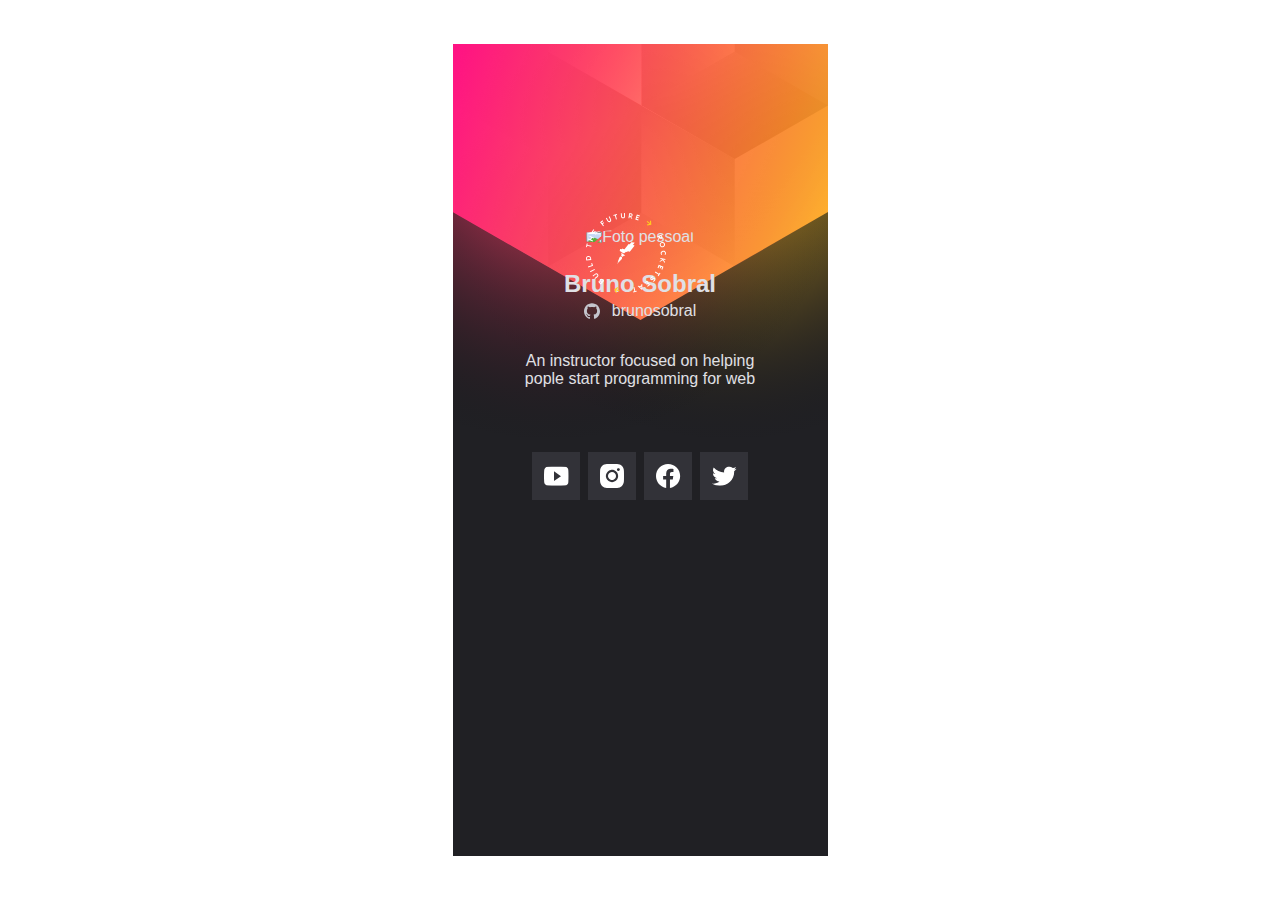
==== index.html @ 5dad191b "Aplicar display flex nos ícones" ====
<!DOCTYPE html>
<html lang="pt-br">
  <head>
    <meta charset="UTF-8" />
    <meta http-equiv="X-UA-Compatible" content="IE=edge" />
    <meta name="viewport" content="width=device-width, initial-scale=1.0" />

    <link rel="stylesheet" href="style.css" />

    <!--Google Fonts-->
    <link rel="preconnect" href="https://fonts.googleapis.com" />
    <link rel="preconnect" href="https://fonts.gstatic.com" crossorigin />
    <link
      href="https://fonts.googleapis.com/css2?family=Roboto:wght@400;700&display=swap"
      rel="stylesheet"
    />
    <title>NLW Heat - Origin</title>
  </head>
  <body>
    <main>
      <div class="container">
        <div class="avatar">
          <span><img src="images/build.svg" alt="Selo Rocketseat" /></span>
          <img src="http://lorempixel.com/185/185/people/" alt="Foto pessoal" />
        </div>

        <h1>Bruno Sobral</h1>

        <a href="#">
          <img src="images/github.svg" alt="logo github" />
          brunosobral
        </a>

        <p>An instructor focused on helping pople start programming for web</p>

        <ul>
          <li>
            <a href="https://youtube.com" target="_blank"
              ><img src="images/youtube.svg" alt="Ícone Youtube"
            /></a>
          </li>
          <li>
            <a href="https://instagram.com" target="_blank"
              ><img src="images/instagram.svg" alt="Ícone Instagram"
            /></a>
          </li>
          <li>
            <a href="https://facebook.com" target="_blank"
              ><img src="images/facebook.svg" alt="Ícone Facebook"
            /></a>
          </li>
          <li>
            <a href="https://twitter.com" target="_blank"
              ><img src="images/twitter.svg" alt="Ícone Twitter" />
            </a>
          </li>
        </ul>
      </div>
    </main>
  </body>
</html>
---- style.css ----
* {
  margin: 0;
}

html,
body {
  --grey: hsla(240, 9%, 89%);
  --grey2: hsla(240, 7%, 78%)
  --black: hsla(240, 6%, 13%);

  height: 100%;
  font-family: "Robot", sans-serif;
  -webkit-font-smoothing: antialiased;
}

body {
  display: grid;
  place-items: center;
}

main {
  background: url(./images/background.svg);
  width: 375px;
  height: 812px;
}

.container {
  max-width: 250px;
  margin-left: auto;
  margin-right: auto;
  text-align: center;

  color: var(--grey);
}

.avatar {
  width: 10rem; /*1rem = 16px, 10rem = 160px*/
  margin: 11.5rem auto 0;

  position: relative;
}

.avatar span {
  position: absolute;
  top: -15px;
  z-index: 1;
}

.avatar > img {
  width: 10rem;
  height: 11.5rem;
  object-fit: cover;

  clip-path: polygon(50% 0, 100% 25%, 100% 75%, 50% 100%, 0 75%, 0 25%);
}

h1 {
  font-size: 1.5rem;

  margin-top: 1.5rem;
  margin-bottom: 0.25rem;
}

a {
  color: var(--grey2);
  text-decoration: none;
  
  display: flex;
  gap: 0.75rem;
  
  justify-content: center;
  align-items: center;
  
  /* margin-top: 0.25rem; */
}

p{
  margin-top: 2rem;
}

ul{
  margin-top: 4rem;

  list-style: none;
  padding: 0;

  display: flex;
  gap: 0.5rem;

  justify-content: center;
}
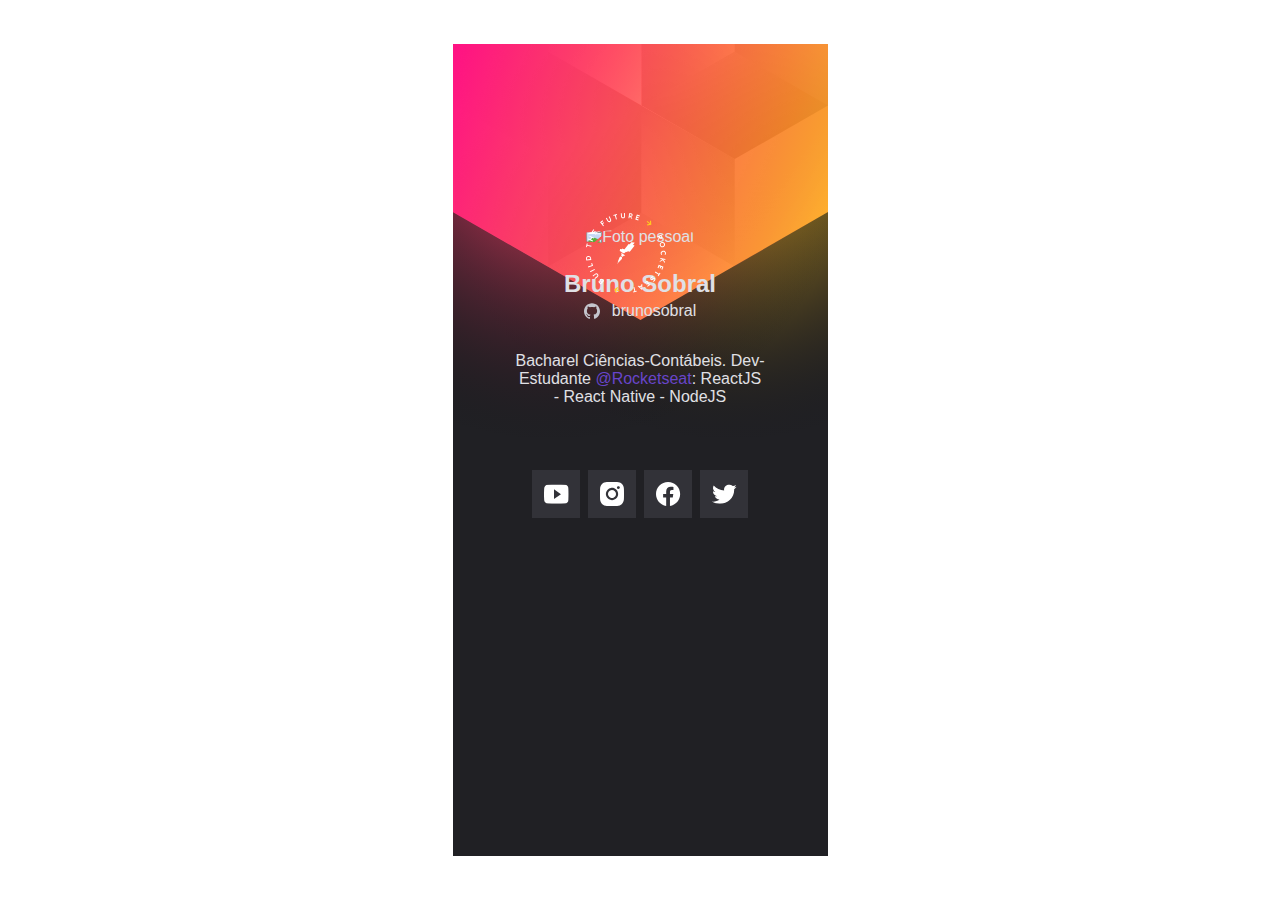
==== commit 315af31d: "figma_projeto" ====
--- a/index.html
+++ b/index.html
@@ -7,6 +7,9 @@
 
     <link rel="stylesheet" href="style.css" />
 
+    <!--Rocketseat ico-->
+    <link rel="icon" href="./favicon.ico" />
+
     <!--Google Fonts-->
     <link rel="preconnect" href="https://fonts.googleapis.com" />
     <link rel="preconnect" href="https://fonts.gstatic.com" crossorigin />
@@ -14,6 +17,7 @@
       href="https://fonts.googleapis.com/css2?family=Roboto:wght@400;700&display=swap"
       rel="stylesheet"
     />
+
     <title>NLW Heat - Origin</title>
   </head>
   <body>
@@ -21,17 +25,20 @@
       <div class="container">
         <div class="avatar">
           <span><img src="images/build.svg" alt="Selo Rocketseat" /></span>
-          <img src="http://lorempixel.com/185/185/people/" alt="Foto pessoal" />
+          <img src="https://github.com/BrunoSobralDEV.png" alt="Foto pessoal" />
         </div>
 
         <h1>Bruno Sobral</h1>
 
-        <a href="#">
+        <a href="https://github.com/BrunoSobralDEV">
           <img src="images/github.svg" alt="logo github" />
           brunosobral
         </a>
 
-        <p>An instructor focused on helping pople start programming for web</p>
+        <p>
+          Bacharel Ciências-Contábeis. Dev-Estudante <span class="rocketseat">@Rocketseat</span>: ReactJS
+          - React Native - NodeJS
+        </p>
 
         <ul>
           <li>
--- a/style.css
+++ b/style.css
@@ -70,14 +70,16 @@
   
   justify-content: center;
   align-items: center;
-  
+
   /* margin-top: 0.25rem; */
 }
 
 p{
   margin-top: 2rem;
 }
-
+.rocketseat{
+  color: #6845ca;
+}
 ul{
   margin-top: 4rem;
 
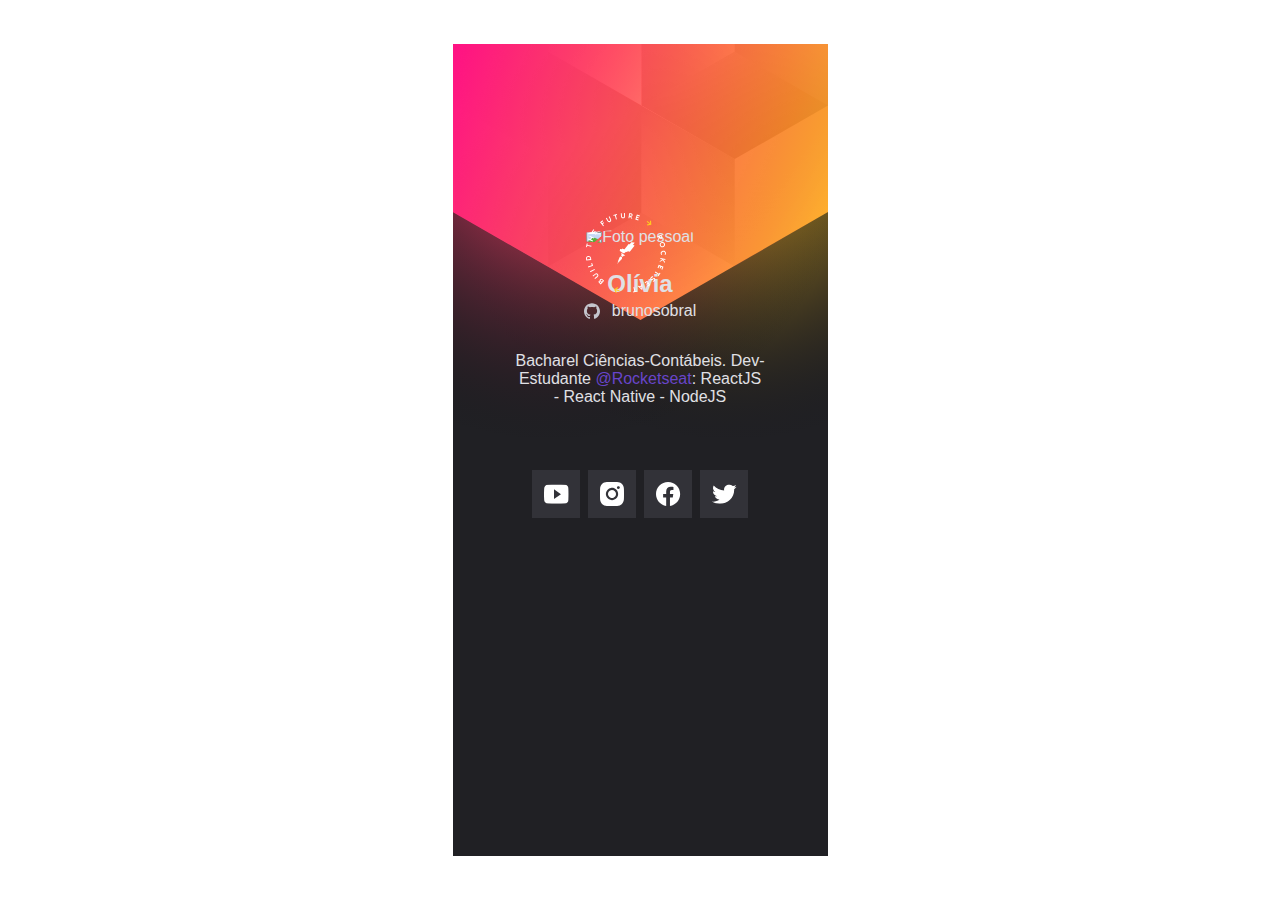
==== commit e23a16a7: "Change social media links" ====
--- a/index.html
+++ b/index.html
@@ -28,7 +28,7 @@
           <img src="https://github.com/BrunoSobralDEV.png" alt="Foto pessoal" />
         </div>
 
-        <h1>Bruno Sobral</h1>
+        <h1 id="userName">Bruno Sobral</h1>
 
         <a href="https://github.com/BrunoSobralDEV">
           <img src="images/github.svg" alt="logo github" />
@@ -47,9 +47,9 @@
             /></a>
           </li>
           <li>
-            <a href="https://instagram.com" target="_blank"
-              ><img src="images/instagram.svg" alt="Ícone Instagram"
-            /></a>
+            <a href="https://instagram.com" target="_blank">
+              <img src="images/instagram.svg" alt="Ícone Instagram"/>
+            </a>
           </li>
           <li>
             <a href="https://facebook.com" target="_blank"
@@ -64,5 +64,22 @@
         </ul>
       </div>
     </main>
+
+    <script>
+
+      const links = {
+        github: 'BrunoSobralDEV',
+        youtube: 'brunosobraldev',
+        facebook: 'brunosobralss',
+        instagram: 'brunosobralss',
+        twitter: 'brunosobralss'
+      }
+      
+      function changeSocialMediaLinks() {
+        userName.textContent = 'Olívia';
+      }
+      
+      changeSocialMediaLinks()
+    </script>
   </body>
 </html>
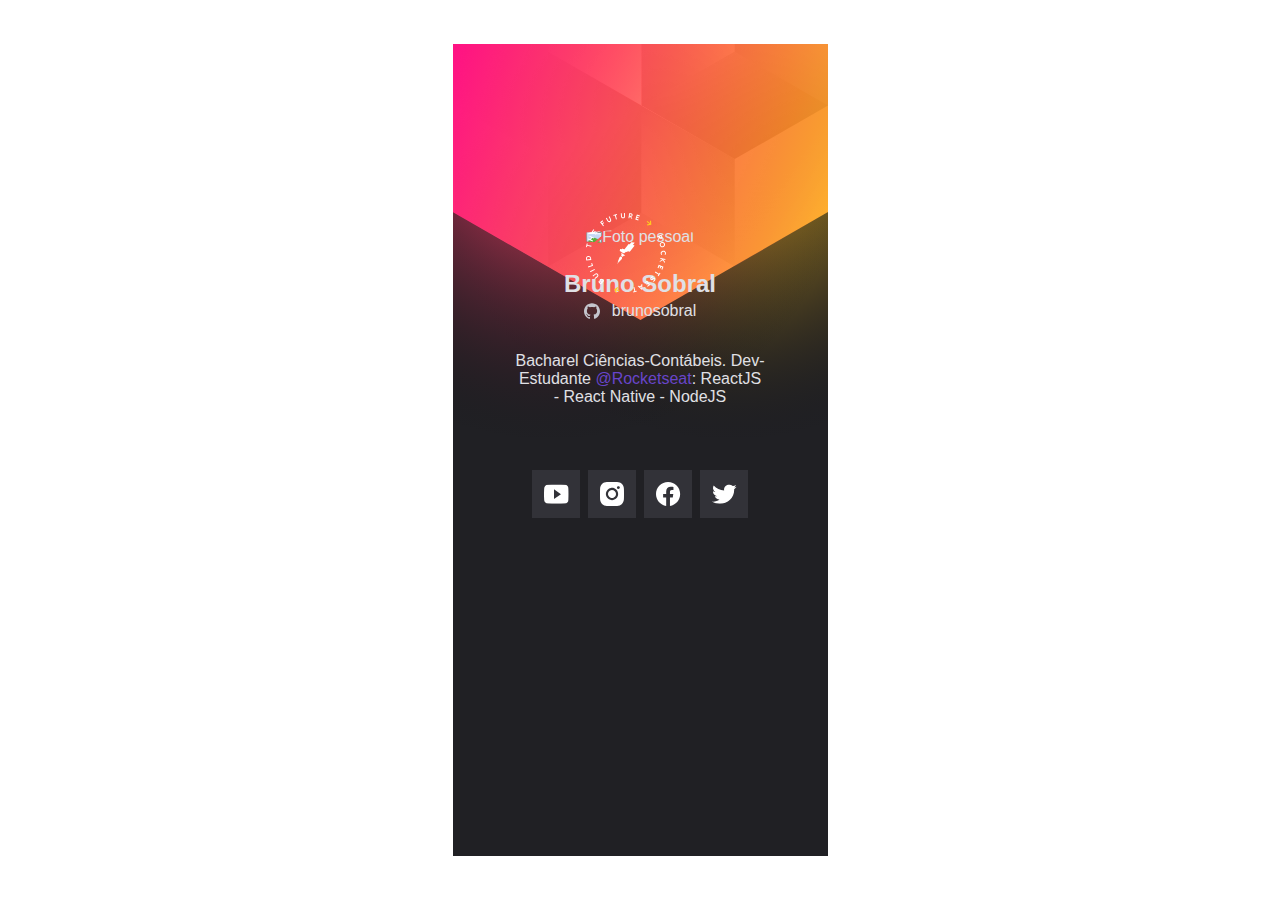
==== commit 1ea5a05c: "Consumir API Github" ====
--- a/index.html
+++ b/index.html
@@ -36,27 +36,28 @@
         </a>
 
         <p>
-          Bacharel Ciências-Contábeis. Dev-Estudante <span class="rocketseat">@Rocketseat</span>: ReactJS
-          - React Native - NodeJS
+          Bacharel Ciências-Contábeis. Dev-Estudante
+          <span class="rocketseat">@Rocketseat</span>: ReactJS - React Native -
+          NodeJS
         </p>
 
-        <ul>
-          <li>
+        <ul id="socialLinks">
+          <li class="youtube">
             <a href="https://youtube.com" target="_blank"
               ><img src="images/youtube.svg" alt="Ícone Youtube"
             /></a>
           </li>
-          <li>
+          <li class="instagram">
             <a href="https://instagram.com" target="_blank">
-              <img src="images/instagram.svg" alt="Ícone Instagram"/>
+              <img src="images/instagram.svg" alt="Ícone Instagram" />
             </a>
           </li>
-          <li>
+          <li class="facebook">
             <a href="https://facebook.com" target="_blank"
               ><img src="images/facebook.svg" alt="Ícone Facebook"
             /></a>
           </li>
-          <li>
+          <li class="twitter">
             <a href="https://twitter.com" target="_blank"
               ><img src="images/twitter.svg" alt="Ícone Twitter" />
             </a>
@@ -66,20 +67,24 @@
     </main>
 
     <script>
+      const linksSocialMedia = {
+        github: "BrunoSobralDEV",
+        youtube: "brunosobraldev",
+        facebook: "brunosobralss",
+        instagram: "brunosobralss",
+        twitter: "brunosobralss"
+      }
 
-      const links = {
-        github: 'BrunoSobralDEV',
-        youtube: 'brunosobraldev',
-        facebook: 'brunosobralss',
-        instagram: 'brunosobralss',
-        twitter: 'brunosobralss'
+      function changeSocialMediaLinks() {
+        
+        for (let li of socialLinks.children) {
+          const social = li.getAttribute("class");
+          li.children[0].href = `https://${social}.com/${linksSocialMedia[social]}`
+
+        }
       }
-      
-      function changeSocialMediaLinks() {
-        userName.textContent = 'Olívia';
-      }
-      
-      changeSocialMediaLinks()
+
+      changeSocialMediaLinks();
     </script>
   </body>
 </html>
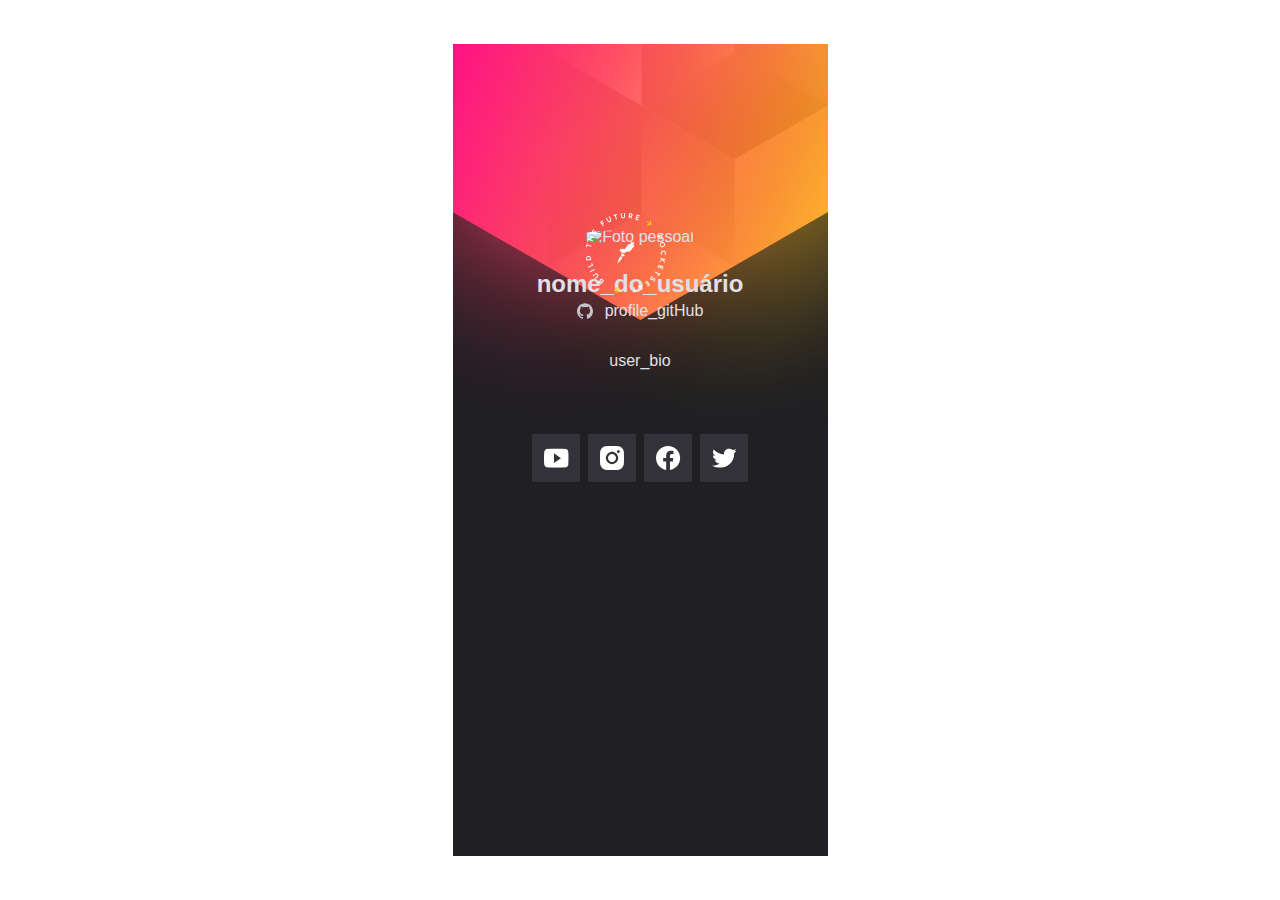
==== commit f3e611bd: "data.bio da API" ====
--- a/index.html
+++ b/index.html
@@ -25,20 +25,18 @@
       <div class="container">
         <div class="avatar">
           <span><img src="images/build.svg" alt="Selo Rocketseat" /></span>
-          <img src="https://github.com/BrunoSobralDEV.png" alt="Foto pessoal" />
+          <img id="userImg" src="#" alt="Foto pessoal" />
         </div>
 
-        <h1 id="userName">Bruno Sobral</h1>
+        <h1 id="userName">nome_do_usuário</h1>
 
-        <a href="https://github.com/BrunoSobralDEV">
+        <a id="userLink" href="#">
           <img src="images/github.svg" alt="logo github" />
-          brunosobral
+          <span id="userGitHub">profile_gitHub</span>
         </a>
 
-        <p>
-          Bacharel Ciências-Contábeis. Dev-Estudante
-          <span class="rocketseat">@Rocketseat</span>: ReactJS - React Native -
-          NodeJS
+        <p id="userBio">
+          user_bio
         </p>
 
         <ul id="socialLinks">
@@ -66,25 +64,6 @@
       </div>
     </main>
 
-    <script>
-      const linksSocialMedia = {
-        github: "BrunoSobralDEV",
-        youtube: "brunosobraldev",
-        facebook: "brunosobralss",
-        instagram: "brunosobralss",
-        twitter: "brunosobralss"
-      }
-
-      function changeSocialMediaLinks() {
-        
-        for (let li of socialLinks.children) {
-          const social = li.getAttribute("class");
-          li.children[0].href = `https://${social}.com/${linksSocialMedia[social]}`
-
-        }
-      }
-
-      changeSocialMediaLinks();
-    </script>
+    <script src="main.js"></script>
   </body>
 </html>
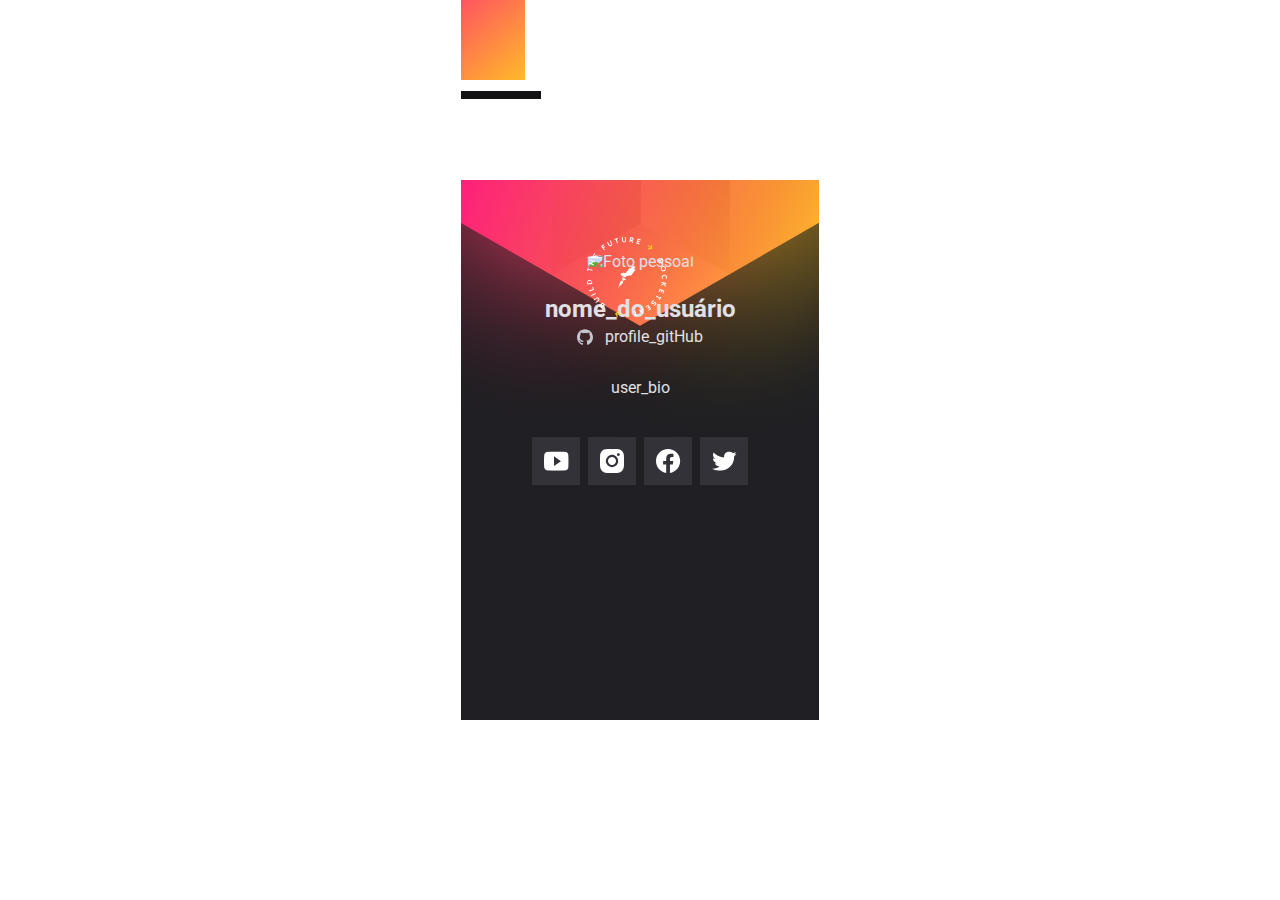
==== commit 0610e0a7: "faixa cracha" ====
--- a/index.html
+++ b/index.html
@@ -22,6 +22,14 @@
   </head>
   <body>
     <main>
+      <div class="faixa">
+        <img src="./images/faixa.svg" alt="faixa do cartão" />
+        
+        <div class="quebra">
+          <img src="./images/quebra.svg" alt="quebra do cartão" />
+        </div>
+      </div>
+
       <div class="container">
         <div class="avatar">
           <span><img src="images/build.svg" alt="Selo Rocketseat" /></span>
@@ -35,9 +43,7 @@
           <span id="userGitHub">profile_gitHub</span>
         </a>
 
-        <p id="userBio">
-          user_bio
-        </p>
+        <p id="userBio">user_bio</p>
 
         <ul id="socialLinks">
           <li class="youtube">
--- a/style.css
+++ b/style.css
@@ -9,7 +9,7 @@
   --black: hsla(240, 6%, 13%);
 
   height: 100%;
-  font-family: "Robot", sans-serif;
+  font-family: "Roboto", sans-serif;
   -webkit-font-smoothing: antialiased;
 }
 
@@ -19,9 +19,10 @@
 }
 
 main {
-  background: url(./images/background.svg);
-  width: 375px;
-  height: 812px;
+  background: url(./images/background.svg) no-repeat center/cover;
+  width: 100vw;
+  min-height: 812px;
+  height: 100vh;
 }
 
 .container {
@@ -90,4 +91,36 @@
   gap: 0.5rem;
 
   justify-content: center;
+}
+
+@media (min-width: 720px){
+  /*versão tablet*/
+}
+
+@media (min-width: 960px){
+  /*versão Desktop*/
+  body{
+    
+  }
+  main{
+    background: url(./images/background.svg) no-repeat center/cover;
+    width: 22.375rem;
+    min-height: 540px;
+    height: 33.75rem;
+  }
+
+  .faixa{
+    position: absolute;
+    top: -78px;
+    margin-left: auto;
+    margin-right: auto;
+    
+  }
+  .avatar{
+    margin: 4.5rem auto 0;
+  }
+
+  ul{
+    margin-top: 2.5rem;
+  }
 }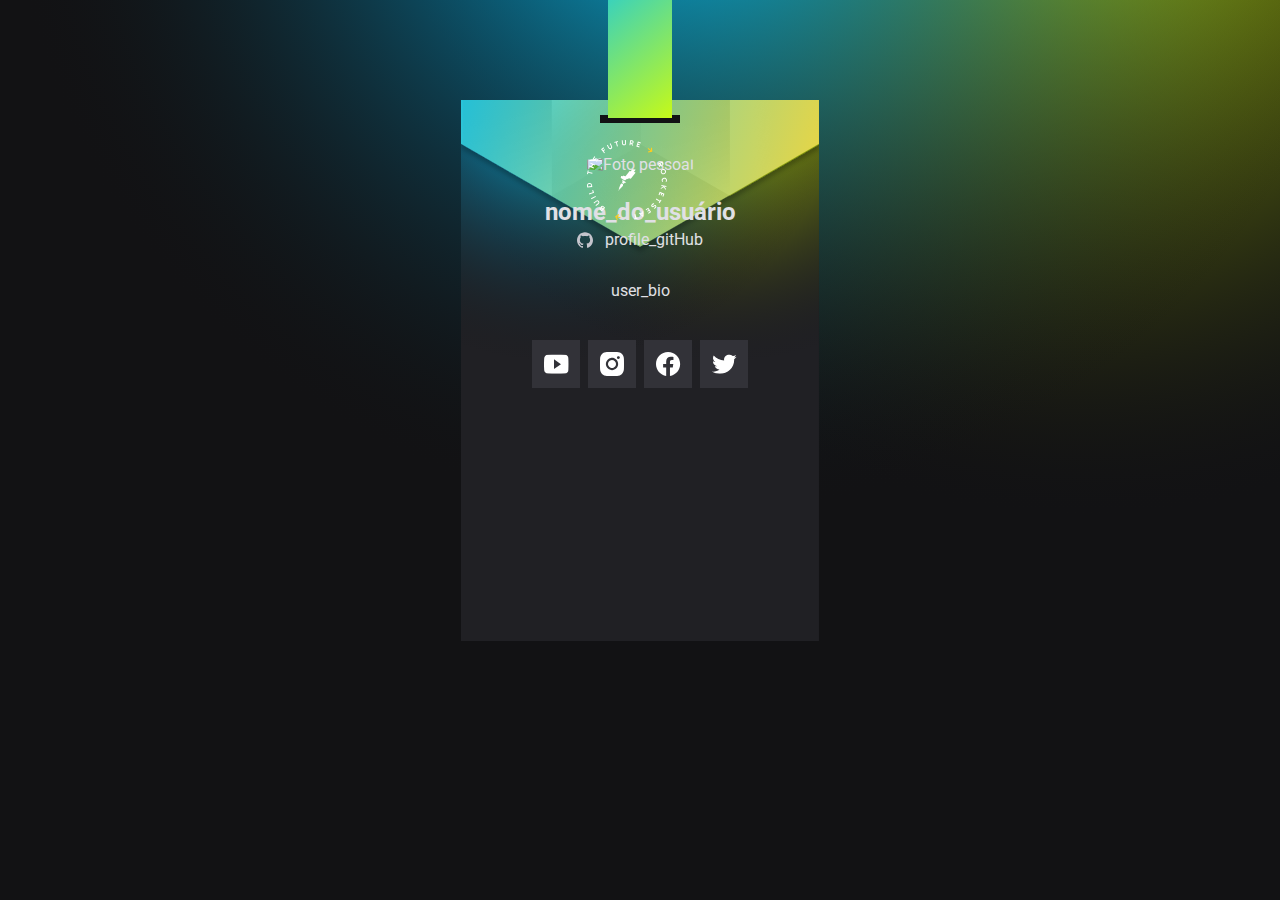
==== commit d0298531: "Versão Desktop" ====
--- a/index.html
+++ b/index.html
@@ -21,15 +21,12 @@
     <title>NLW Heat - Origin</title>
   </head>
   <body>
+    <div class="faixa">
+      <img src="./images/faixa.svg" alt="faixa do cartão" />
+
+      <span><img src="./images/quebra.svg" alt="quebra do cartão" /></span>
+    </div>
     <main>
-      <div class="faixa">
-        <img src="./images/faixa.svg" alt="faixa do cartão" />
-        
-        <div class="quebra">
-          <img src="./images/quebra.svg" alt="quebra do cartão" />
-        </div>
-      </div>
-
       <div class="container">
         <div class="avatar">
           <span><img src="images/build.svg" alt="Selo Rocketseat" /></span>
--- a/style.css
+++ b/style.css
@@ -15,7 +15,7 @@
 
 body {
   display: grid;
-  place-items: center;
+  place-items: start center;
 }
 
 main {
@@ -23,6 +23,8 @@
   width: 100vw;
   min-height: 812px;
   height: 100vh;
+
+  transition: 1s;
 }
 
 .container {
@@ -92,32 +94,60 @@
 
   justify-content: center;
 }
-
+  .faixa{
+    display: none;
+  }
+  
 @media (min-width: 720px){
-  /*versão tablet*/
-}
-
-@media (min-width: 960px){
-  /*versão Desktop*/
-  body{
-    
+  /*versão tablet/desktop*/
+  body {
+    background: url(./images/background-desktop.svg);
+    background-size: cover;
+    /*
+    background: linear-gradient(
+      to bottom,
+      #00C2FF,
+      #DBFF00,
+      #000000
+    );
+    */
   }
   main{
     background: url(./images/background.svg) no-repeat center/cover;
     width: 22.375rem;
     min-height: 540px;
     height: 33.75rem;
+    margin-top: 100px;
+    
+    border-top: 1px solid transparent;
+    
+  }
+  main:hover{
+    
+    border: 1px solid #00C2FF;
+  }
+  a{
+    transition: filter 0.2s;
+  }
+  a:hover{
+    filter: brightness(0.8);
   }
 
   .faixa{
-    position: absolute;
-    top: -78px;
-    margin-left: auto;
-    margin-right: auto;
-    
+    position: absolute;  
+    z-index: 1;
+    top: -40px;
+    display: grid;
+    justify-items: center;
+    align-items: end;
+  }
+  .faixa span{
+    position: absolute; 
+    z-index: -1;
+    top: 148px;
   }
   .avatar{
-    margin: 4.5rem auto 0;
+    margin: 3.375rem auto 0;
   }
 
   ul{
